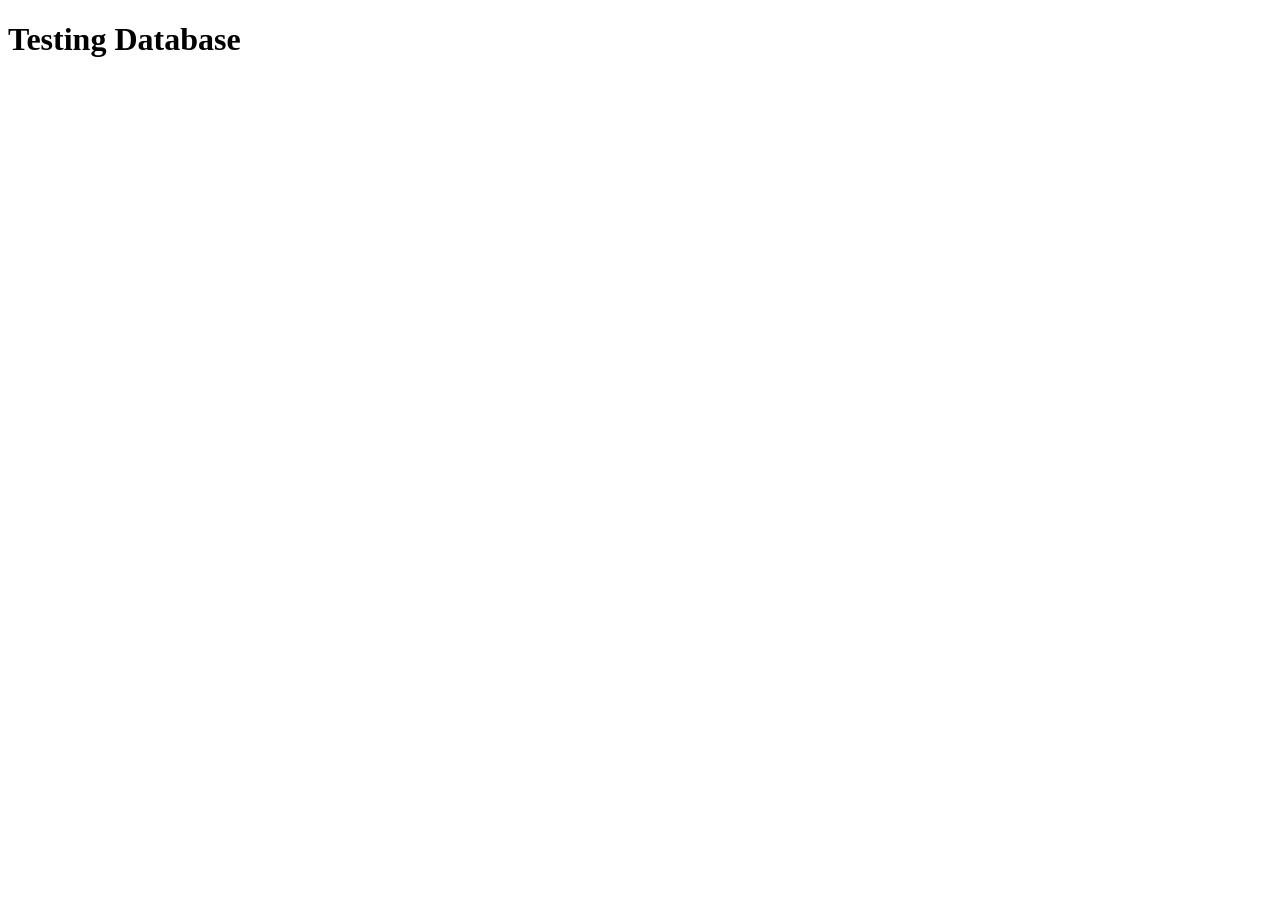
==== src/main/resources/static/index.html @ 468cda7a "add placeholder" ====
<!DOCTYPE html>
<html lang="en">
<head>
    <meta charset="UTF-8">
    <title>Title</title>
</head>
<body>
<h1>Testing Database</h1>

<ul id="list"></ul>

<script src="js/placeholder.js"></script>
</body>
</html>
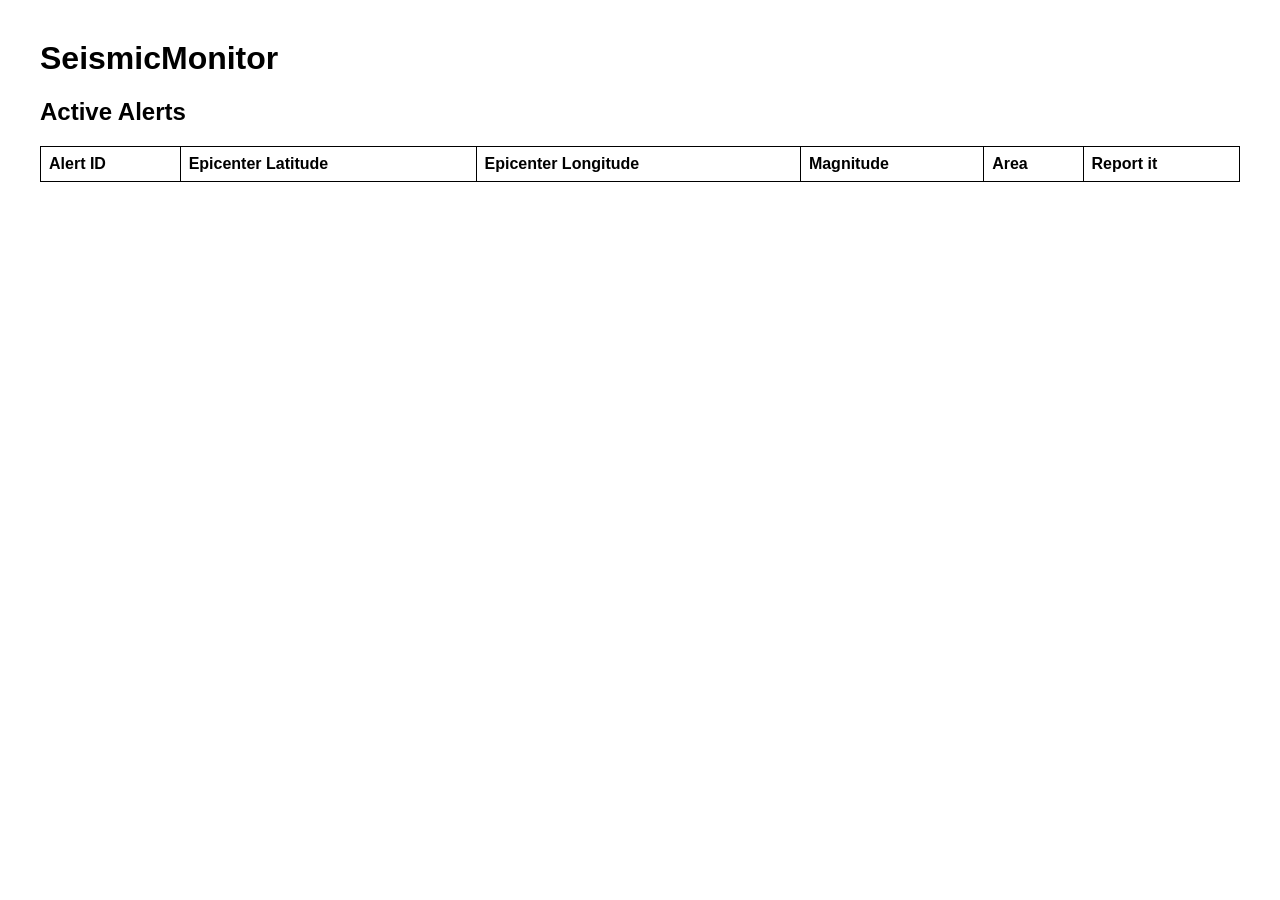
==== commit cb67fd3e: "Assignment 3" ====
--- a/src/main/resources/static/index.html
+++ b/src/main/resources/static/index.html
@@ -2,13 +2,34 @@
 <html lang="en">
 <head>
     <meta charset="UTF-8">
-    <title>Title</title>
+    <title>SeismicMonitor</title>
+    <link rel="stylesheet" href="css/style.css">
+    <link rel="stylesheet" href="css/citizenReport.css">
 </head>
 <body>
-<h1>Testing Database</h1>
 
-<ul id="list"></ul>
+<h1>SeismicMonitor</h1>
 
-<script src="js/placeholder.js"></script>
+<h2>Active Alerts</h2>
+
+<table id="alerts-table">
+    <thead>
+    <tr>
+        <th>Alert ID</th>
+        <th>Epicenter Latitude</th>
+        <th>Epicenter Longitude</th>
+        <th>Magnitude</th>
+        <th>Area</th>
+        <th>Report it</th>
+    </tr>
+    </thead>
+    <tbody id="alerts-body">
+    </tbody>
+</table>
+
+<p id="no-alerts-message"></p>
+
+<script src="js/userReport.js"></script>
+<script src="js/userAlert.js"></script>
 </body>
-</html>+</html>
--- a/src/main/resources/static/css/style.css
+++ b/src/main/resources/static/css/style.css
@@ -0,0 +1,21 @@
+/* Layout only - no colors here, just spacing and alignment. */
+
+body {
+    margin: 40px;
+    font-family: sans-serif;
+}
+
+table {
+    border-collapse: collapse;
+    width: 100%;
+}
+
+th, td {
+    border: 1px solid;
+    padding: 8px;
+    text-align: left;
+}
+
+button + button {
+    margin-left: 8px;
+}
--- a/src/main/resources/static/css/citizenReport.css
+++ b/src/main/resources/static/css/citizenReport.css
@@ -0,0 +1,17 @@
+/* Styles for the citizen report form shown in each alert row. */
+
+.report-form {
+    display: inline-flex;
+    gap: 8px;
+    align-items: center;
+}
+
+.intensity-input {
+    width: 70px;
+}
+
+.report-status {
+    display: block;
+    margin-top: 4px;
+    font-size: 0.9em;
+}
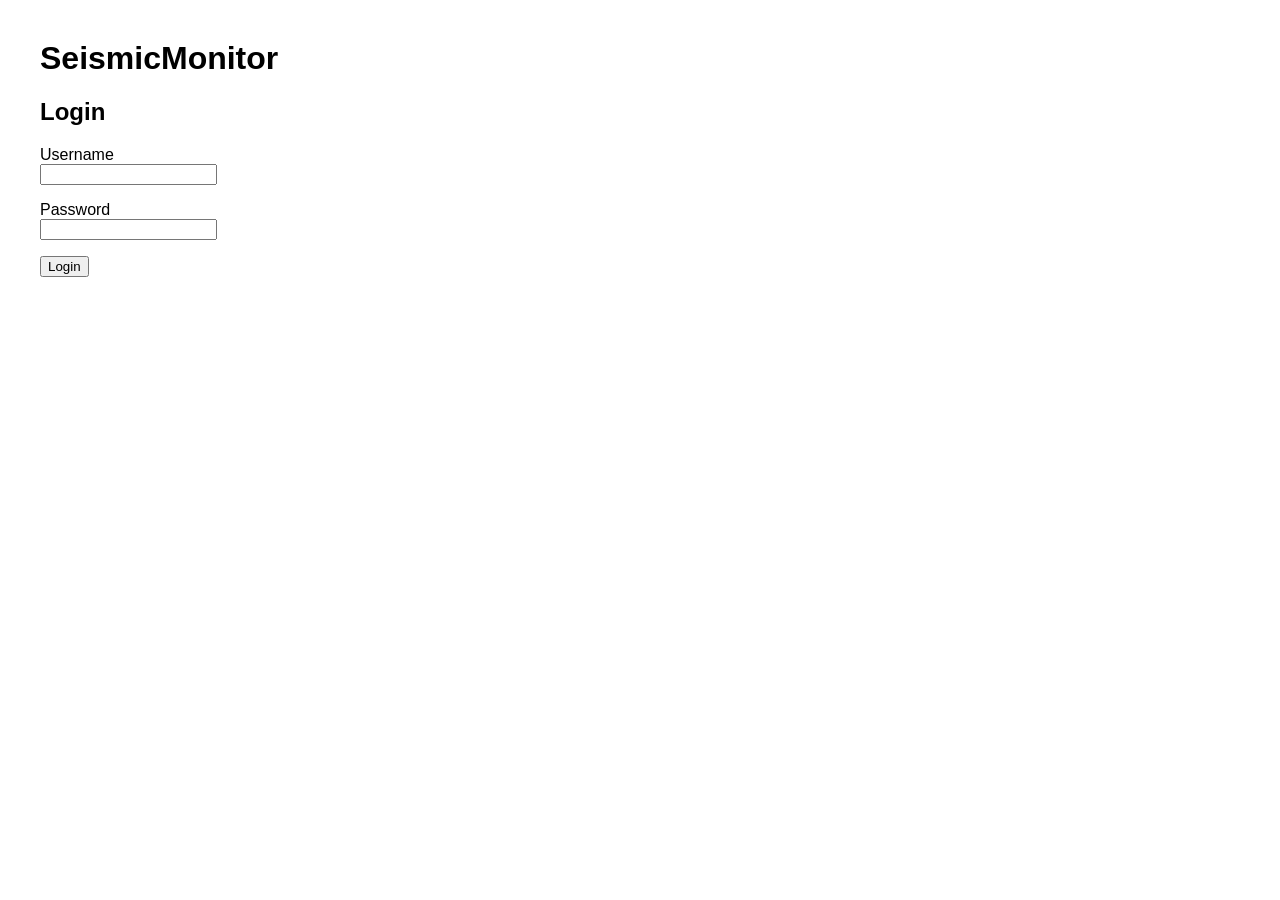
==== commit f32cbcd7: "Assignment 5" ====
--- a/src/main/resources/static/index.html
+++ b/src/main/resources/static/index.html
@@ -2,34 +2,28 @@
 <html lang="en">
 <head>
     <meta charset="UTF-8">
-    <title>SeismicMonitor</title>
+    <title>SeismicMonitor - Login</title>
     <link rel="stylesheet" href="css/style.css">
-    <link rel="stylesheet" href="css/citizenReport.css">
 </head>
 <body>
 
 <h1>SeismicMonitor</h1>
+<h2>Login</h2>
 
-<h2>Active Alerts</h2>
+<form id="login-form">
+    <p>
+        <label for="username">Username</label><br>
+        <input type="text" id="username" required>
+    </p>
+    <p>
+        <label for="password">Password</label><br>
+        <input type="password" id="password" required>
+    </p>
+    <button type="submit">Login</button>
+</form>
 
-<table id="alerts-table">
-    <thead>
-    <tr>
-        <th>Alert ID</th>
-        <th>Epicenter Latitude</th>
-        <th>Epicenter Longitude</th>
-        <th>Magnitude</th>
-        <th>Area</th>
-        <th>Report it</th>
-    </tr>
-    </thead>
-    <tbody id="alerts-body">
-    </tbody>
-</table>
+<p id="login-error"></p>
 
-<p id="no-alerts-message"></p>
-
-<script src="js/userReport.js"></script>
-<script src="js/userAlert.js"></script>
+<script src="js/login.js"></script>
 </body>
 </html>
--- a/src/main/resources/static/css/style.css
+++ b/src/main/resources/static/css/style.css
@@ -1,5 +1,3 @@
-/* Layout only - no colors here, just spacing and alignment. */
-
 body {
     margin: 40px;
     font-family: sans-serif;
@@ -18,4 +16,4 @@
 
 button + button {
     margin-left: 8px;
-}
+}
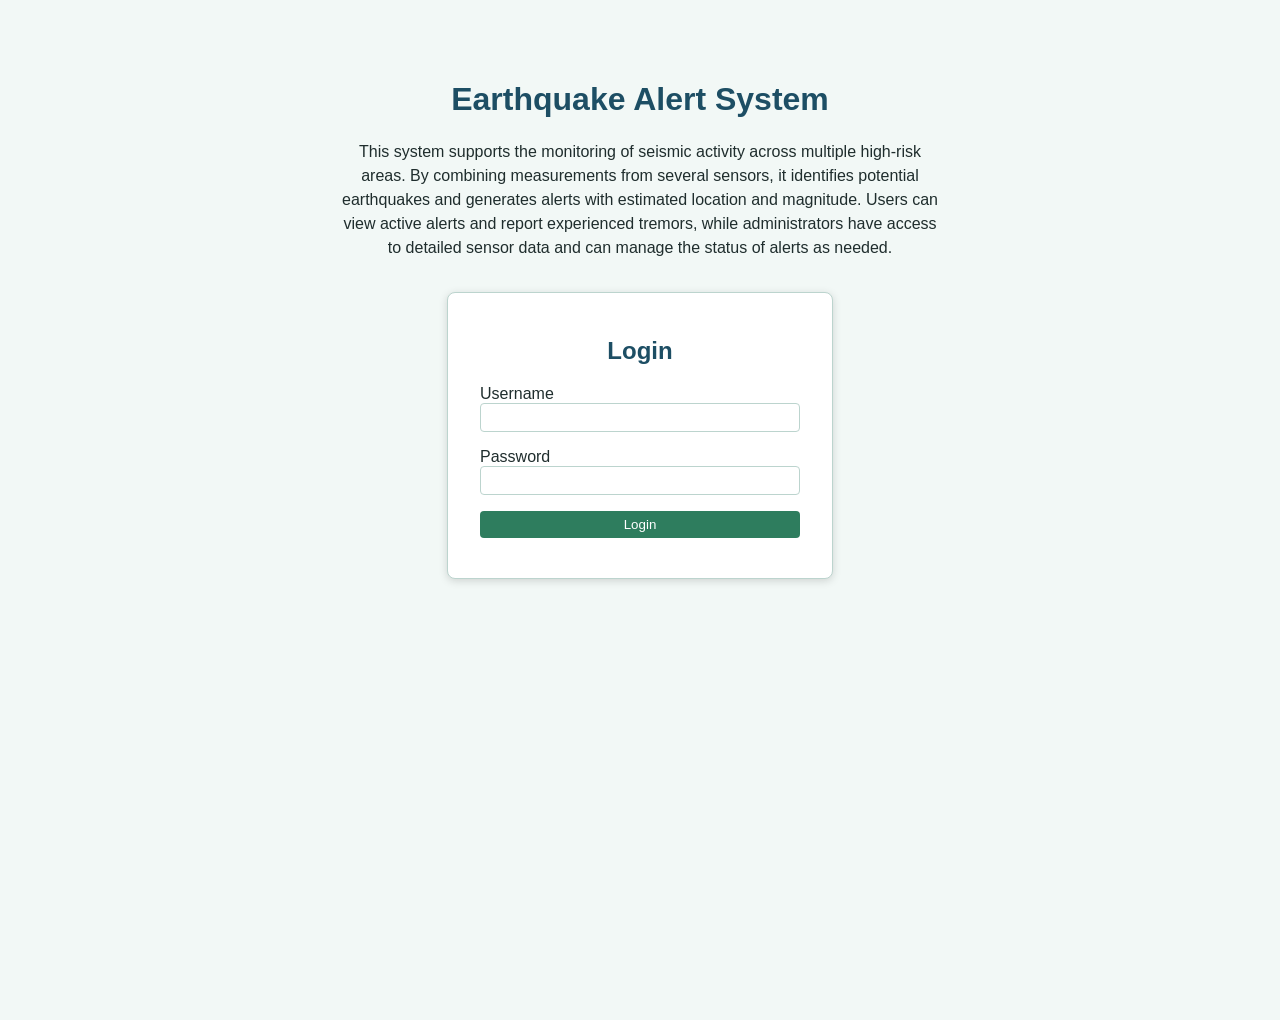
==== commit 50801142: "frontend design" ====
--- a/src/main/resources/static/index.html
+++ b/src/main/resources/static/index.html
@@ -2,27 +2,31 @@
 <html lang="en">
 <head>
     <meta charset="UTF-8">
-    <title>SeismicMonitor - Login</title>
+    <title>Login</title>
     <link rel="stylesheet" href="css/style.css">
+    <link rel="stylesheet" href="css/login.css">
 </head>
 <body>
+<h1>Earthquake Alert System</h1>
+<p>This system supports the monitoring of seismic activity across multiple high-risk areas. By combining measurements from several sensors, it identifies potential earthquakes and generates alerts with estimated location and magnitude.
+    Users can view active alerts and report experienced tremors, while administrators have access to detailed sensor data and can manage the status of alerts as needed.</p>
+<div class="login-box">
+    <h2>Login</h2>
 
-<h1>SeismicMonitor</h1>
-<h2>Login</h2>
+    <form id="login-form">
+        <p>
+            <label for="username">Username</label><br>
+            <input type="text" id="username" required>
+        </p>
+        <p>
+            <label for="password">Password</label><br>
+            <input type="password" id="password" required>
+        </p>
+        <button type="submit">Login</button>
+    </form>
 
-<form id="login-form">
-    <p>
-        <label for="username">Username</label><br>
-        <input type="text" id="username" required>
-    </p>
-    <p>
-        <label for="password">Password</label><br>
-        <input type="password" id="password" required>
-    </p>
-    <button type="submit">Login</button>
-</form>
-
-<p id="login-error"></p>
+    <p id="login-error"></p>
+</div>
 
 <script src="js/login.js"></script>
 </body>
--- a/src/main/resources/static/css/style.css
+++ b/src/main/resources/static/css/style.css
@@ -1,6 +1,17 @@
 body {
     margin: 40px;
     font-family: sans-serif;
+    background-color: #f2f8f6;
+    color: #1f2d2d;
+}
+
+h1 {
+    text-align: center;
+    color: #1d4e64;
+}
+
+h2, h3 {
+    color: #1d4e64;
 }
 
 table {
@@ -9,11 +20,44 @@
 }
 
 th, td {
-    border: 1px solid;
+    border: 1px solid #bcd4ce;
     padding: 8px;
     text-align: left;
 }
 
+th {
+    background-color: #2e7d5e;
+    color: #fff;
+}
+
+input {
+    padding: 6px 8px;
+    border: 1px solid #bcd4ce;
+    border-radius: 4px;
+    font-family: inherit;
+}
+
+button {
+    background-color: #2e7d5e;
+    color: #fff;
+    border: none;
+    padding: 6px 14px;
+    border-radius: 4px;
+    cursor: pointer;
+}
+
+button:hover {
+    background-color: #245f47;
+}
+
 button + button {
     margin-left: 8px;
+}
+
+#alert-details-dialog {
+    max-width: 90vw;
+    max-height: 90vh;
+    overflow: auto;
+    border: 1px solid #bcd4ce;
+    border-radius: 8px;
 }
--- a/src/main/resources/static/css/login.css
+++ b/src/main/resources/static/css/login.css
@@ -0,0 +1,39 @@
+body {
+    margin: 0;
+    min-height: 100vh;
+    display: flex;
+    flex-direction: column;
+    align-items: center;
+    padding: 60px 20px;
+    text-align: center;
+}
+
+body > p {
+    max-width: 600px;
+    margin: 0 0 32px;
+    line-height: 1.5;
+}
+
+.login-box {
+    background: #fff;
+    border: 1px solid #bcd4ce;
+    border-radius: 8px;
+    box-shadow: 0 2px 8px rgba(0, 0, 0, 0.15);
+    padding: 24px 32px;
+    width: 100%;
+    max-width: 320px;
+    text-align: left;
+}
+
+.login-box h2 {
+    text-align: center;
+}
+
+.login-box input {
+    width: 100%;
+    box-sizing: border-box;
+}
+
+.login-box button {
+    width: 100%;
+}
